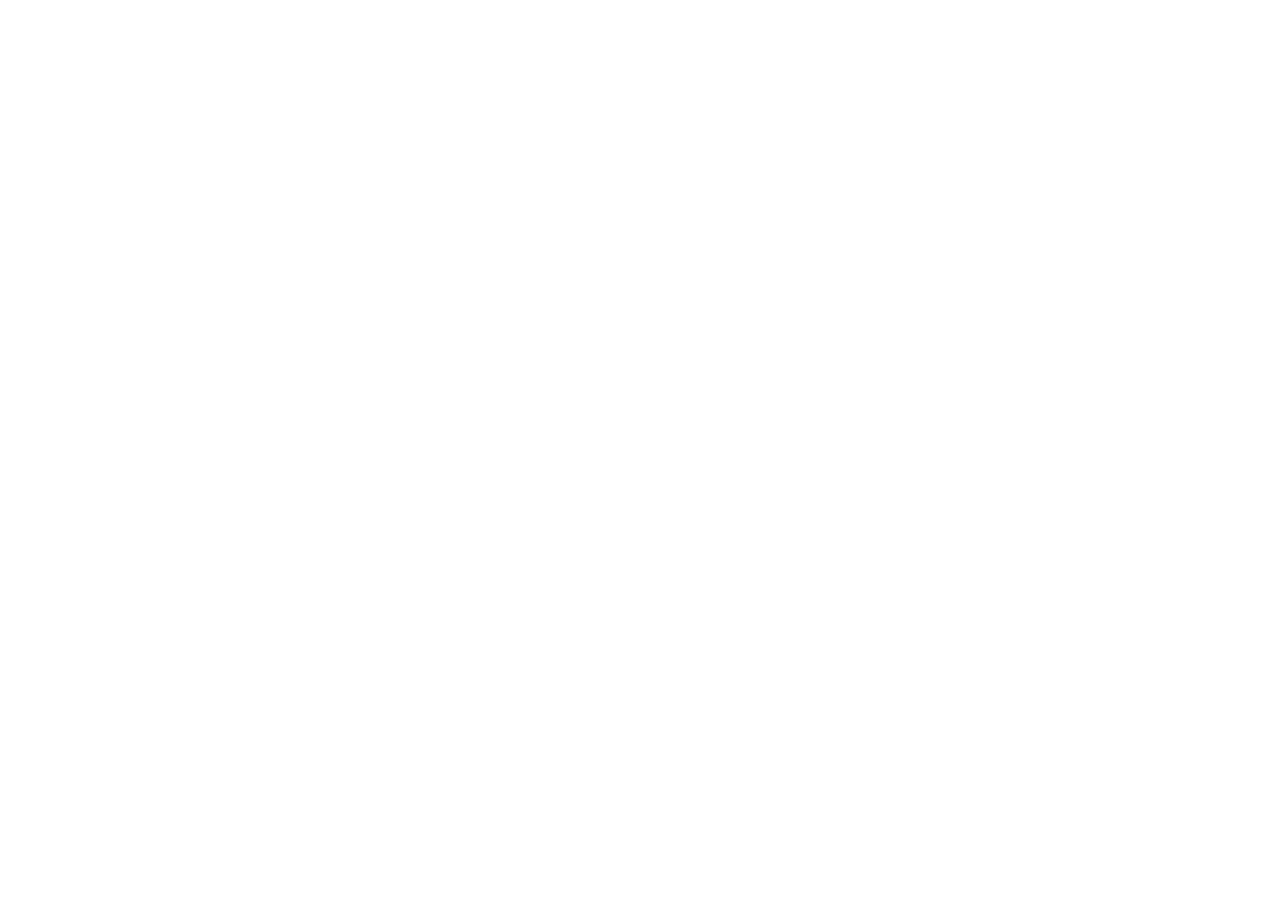
==== login.html @ 97d5451d "ready 1.0" ====
<!DOCTYPE html>
<html lang="zh">
<head>
    <meta charset="UTF-8">
    <meta http-equiv="X-UA-Compatible" content="IE=edge">
    <meta name="viewport" content="width=device-width, initial-scale=1.0">
    <title>登录页面</title>
</head>
<body>
    
</body>
</html>
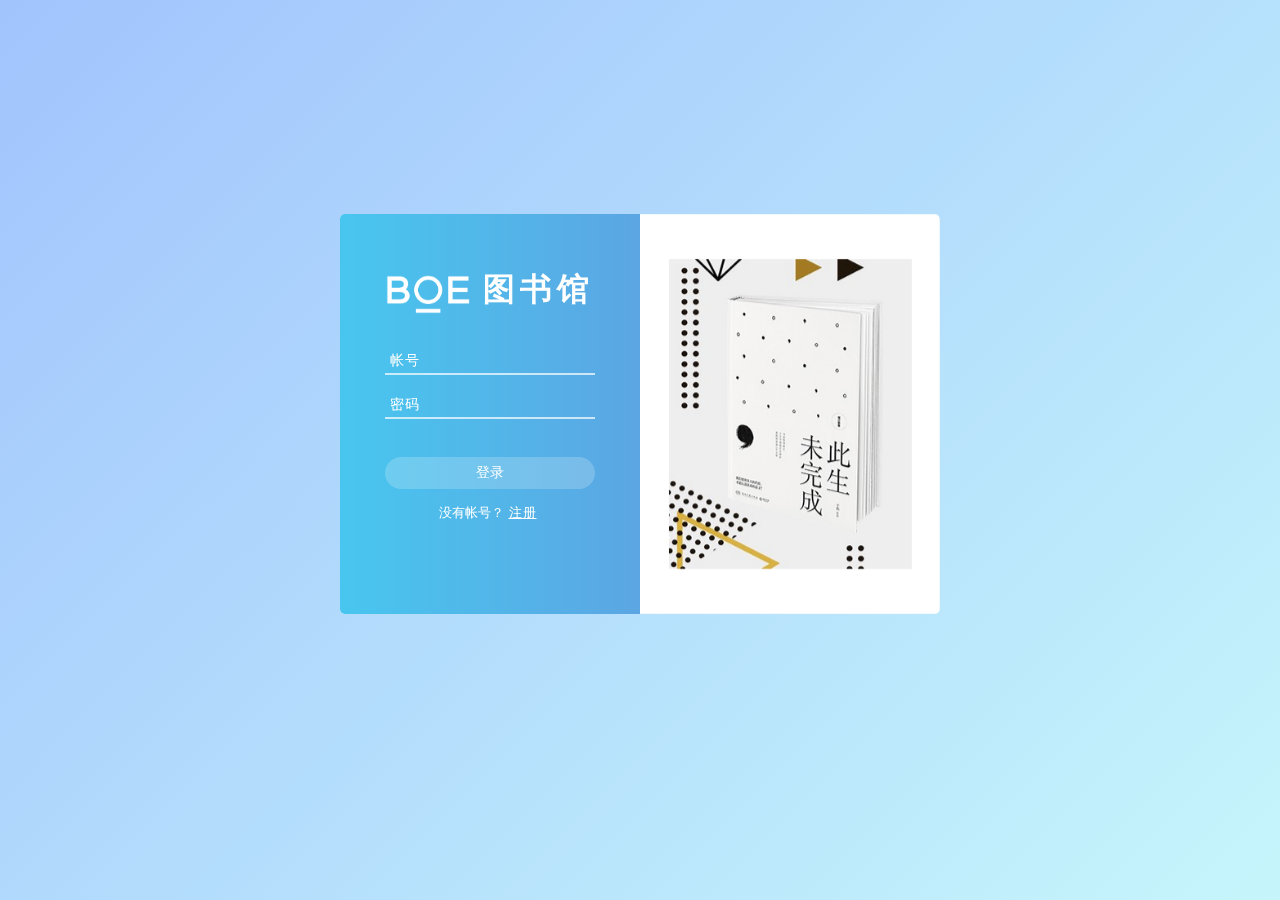
==== commit 78a0b8ff: "登录页面外观完成" ====
--- a/login.html
+++ b/login.html
@@ -5,8 +5,55 @@
     <meta http-equiv="X-UA-Compatible" content="IE=edge">
     <meta name="viewport" content="width=device-width, initial-scale=1.0">
     <title>登录页面</title>
+    <link rel="stylesheet" href="./CSS/login.css">
 </head>
 <body>
-    
+    <div class="container">
+        <div class="div-description">
+            <img src="./images/login1.jpg" alt="">
+        </div>
+        <div class="div-form">
+            <form action="" class="form-login">
+                <h1>图书馆</h1>
+                <input type="text" placeholder="帐号">
+                <input type="password" placeholder="密码">
+                <button type="submit">登录</button>
+                <div class="control">
+                    <span>没有帐号？<a href="#">注册</a></span>
+                </div>
+            </form>
+            <form action="" class="form-register disappear">
+                <h1>图书馆</h1>
+                <input type="text" placeholder="帐号">
+                <input type="password" placeholder="密码">
+                <button type="submit">注册</button>
+                <div class="control">
+                    <span>已有帐号？<a href="#">登录</a></span>
+                </div>
+            </form>
+        </div>
+        <div class="div-description">
+            <img src="./images/login1.jpg" alt="">
+        </div>
+    </div>
+
+    <script>
+        var btn = document.querySelectorAll('.control a')
+        var formContainer = document.querySelector('.div-form')
+        var form = document.querySelectorAll('.div-form form')
+
+        // 切换注册
+        btn[0].addEventListener('click', function(e) {
+            form[0].classList.add('disappear')
+            form[1].classList.remove('disappear')
+            formContainer.style.transform = 'rotateY(180deg)'
+        })
+        // 切换登录
+        btn[1].addEventListener('click', function(e) {
+            form[1].classList.add('disappear')
+            form[0].classList.remove('disappear')
+            formContainer.style.transform = 'none'
+        })
+    </script>
 </body>
 </html>--- a/CSS/login.css
+++ b/CSS/login.css
@@ -0,0 +1,126 @@
+body {
+    display: flex;
+    justify-content: center;
+    align-items: center;
+    height: 100vh;
+    margin: 0;
+    background-image: linear-gradient(135deg, #a1c4fd, #c2f5fbf0);
+}
+.container {
+    position: relative;
+    top: -4vh;
+    display: flex;
+    /* 视域 */
+    perspective: 1200px;
+    transform-style: preserve-3d;
+}
+.div-description {
+    width: 300px;
+    height: 400px;
+    display: flex;
+    justify-content: center;
+    align-items: center;
+    flex-direction: column;
+    background-color: #fff;
+    border-radius: 5px 0 0 5px;
+    transform: translateZ(-1px);
+}
+.div-description:nth-last-child(1) {
+    border-radius: 0 5px 5px 0;
+}
+.div-description img {
+    width: 81%;
+}
+
+.div-form {
+    width: 300px;
+    height: 400px;
+    position: absolute;
+    left: 0;
+    transition: .5s;
+    transform-origin: right;
+}
+.div-form .form-login {
+    width: 100%;
+    height: 100%;
+    display: flex;
+    align-items: center;
+    flex-direction: column;
+    background-image: linear-gradient(to right, #48c6ef 0%, #6f86d6 200%);
+    border-radius: 5px 0 0 5px;
+}
+.div-form .form-register {
+    width: 100%;
+    height: 100%;
+    display: flex;
+    align-items: center;
+    flex-direction: column;
+    background-image: linear-gradient(to right, #48c6ef -100%, #6f86d6 100%);
+    border-radius: 0 5px 5px 0;
+    transform: rotateY(180deg);
+}
+.div-form form.disappear {
+    display: none;
+}
+
+.div-form h1 {
+    width: 100%;
+    height: 50px;
+    text-indent: 143px;
+    line-height: 50px;
+    margin: 50px 0 25px 0;
+    /* 大写 */
+    text-transform: uppercase;
+    color: #fff;
+    letter-spacing: 5px;
+    background: url('../images/logo.png') no-repeat 46px 1px;
+    background-size: 28%;
+
+}
+
+.div-form input {
+    background-color: transparent;
+    width: 70%;
+    color: #fff;
+    outline: none;
+    border: none;
+    border-bottom: 2px solid rgba(255, 255, 255, 0.7);
+    padding: 5px 0;
+    margin: 8px 0;
+    text-indent: 5px;
+    font-size: 14px;
+    letter-spacing: 1px;
+}
+.div-form input::placeholder {
+    color: #fff;
+}
+.div-form button[type="submit"] {
+    width: 70%;
+    height: 32px;
+    margin: 30px auto 10px;
+    font-size: 14px;
+    color: #fff;
+    border: none;
+    border-radius: 16px;
+    background-color: rgba(255, 255, 255, 0.2);
+    transition: .4s;
+}
+.div-form button[type="submit"]:hover {
+    letter-spacing: 3px;
+    background-color: #fff;
+    color: #000;
+}
+
+.div-form .control {
+    color: #fff;
+    margin: 5px;
+    font-size: 13px;
+}
+.div-form .control a {
+    color: #fff;
+    margin: 0 5px;
+    letter-spacing: 1px;
+}
+.div-form .control a:hover {
+    color: #000;
+}